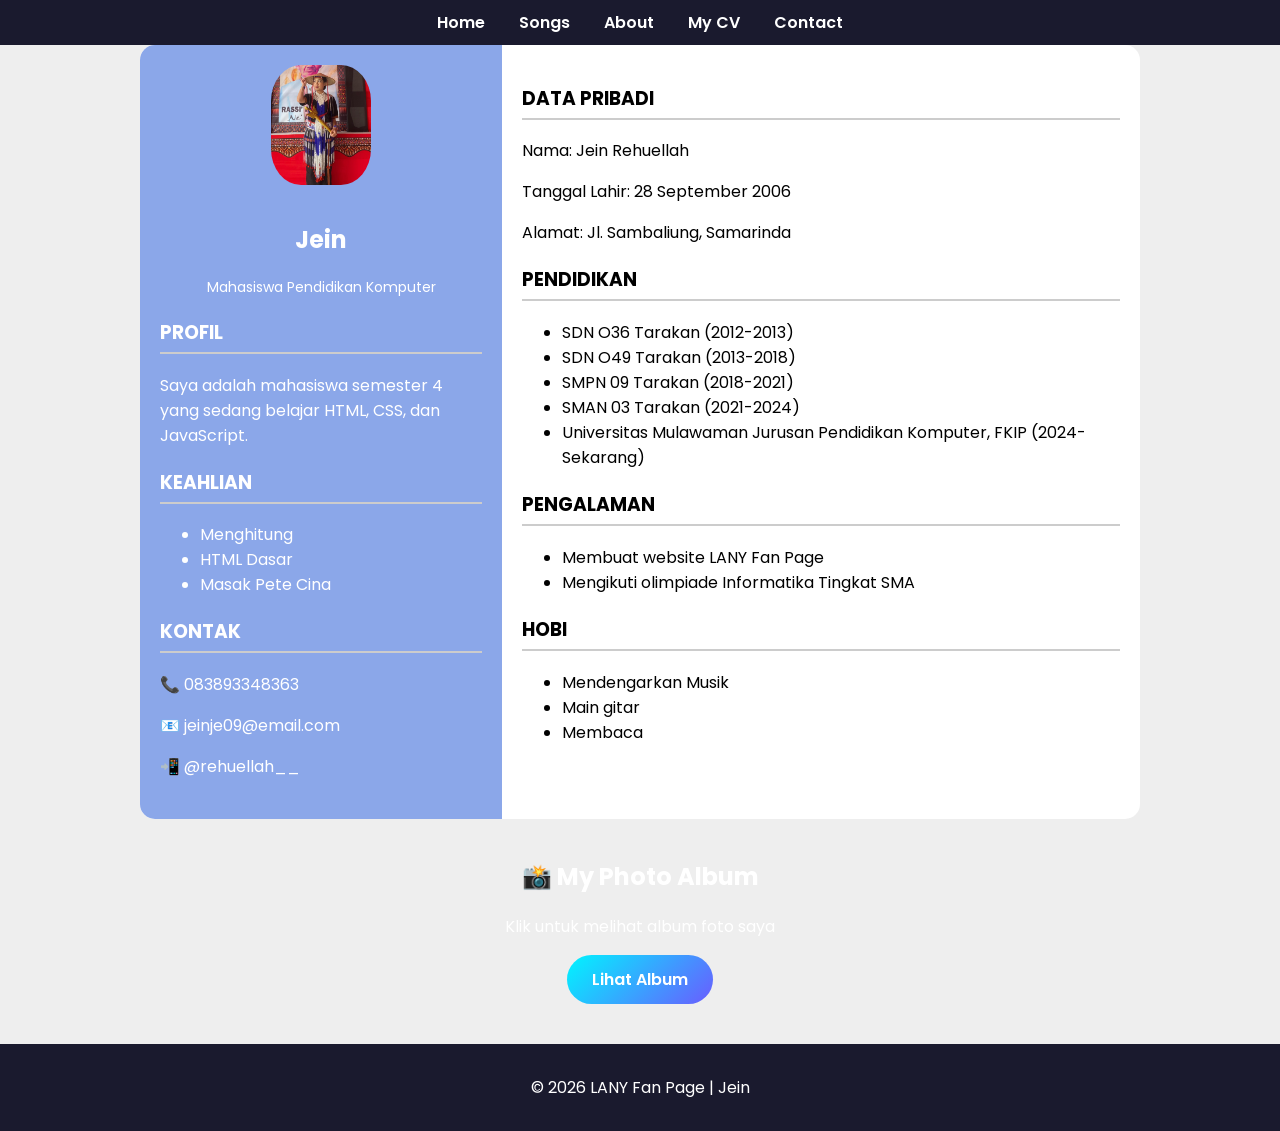
==== my_cv.html @ b60fc118 "program web" ====
<!DOCTYPE html>
<html lang="id">
<head>
<meta charset="UTF-8">
<meta name="viewport" content="width=device-width, initial-scale=1.0">
<title>CV Jein</title>
<link href="https://fonts.googleapis.com/css2?family=Poppins:wght@300;600&display=swap" rel="stylesheet">
<link rel="stylesheet" href="style.css">
<link rel="stylesheet" href="cv.css">
</head>
<body>

<nav>
    <a href="index.html">Home</a>
    <a href="songs.html">Songs</a>
    <a href="about.html">About</a>
    <a href="my_cv.html">My CV</a>
    <a href="contact.html">Contact</a>
</nav>

<div class="cv-container">

    <div class="left">
        <img src="WhatsApp Image 2026-04-08 at 22.28.10.jpeg" class="profile">
        <h2>Jein</h2>
        <p class="role">Mahasiswa Pendidikan Komputer</p>

        <div class="section">
            <h3>PROFIL</h3>
            <p>Saya adalah mahasiswa semester 4 yang sedang belajar HTML, CSS, dan JavaScript.</p>
        </div>

        <div class="section">
            <h3>KEAHLIAN</h3>
            <ul>
                <li>Menghitung</li>
                <li>HTML Dasar</li>
                <li>Masak Pete Cina</li>
            </ul>
        </div>

        <div class="section">
            <h3>KONTAK</h3>
            <p>📞 083893348363</p>
            <p>📧 jeinje09@email.com</p>
            <p>📲 @rehuellah__</p>
        </div>
    </div>

    <div class="right">
        <div class="section">
            <h3>DATA PRIBADI</h3>
            <p>Nama: Jein Rehuellah</p>
            <p>Tanggal Lahir: 28 September 2006</p>
            <p>Alamat: Jl. Sambaliung, Samarinda</p>
        </div>

        <div class="section">
            <h3>PENDIDIKAN</h3>
            <ul>
                <li>SDN O36 Tarakan (2012-2013)</li>
                <li>SDN O49 Tarakan (2013-2018)</li>
                <li>SMPN 09 Tarakan (2018-2021)</li>
                <li>SMAN 03 Tarakan (2021-2024)</li>
                <li>Universitas Mulawaman Jurusan Pendidikan Komputer, FKIP (2024-Sekarang)</li>
            </ul>
        </div>

        <div class="section">
            <h3>PENGALAMAN</h3>
            <ul>
                <li>Membuat website LANY Fan Page</li>
                <li>Mengikuti olimpiade Informatika Tingkat SMA</li>
            </ul>
            
        </div>

        <div class="section">
            <h3>HOBI</h3>
            <ul>
                <li>Mendengarkan Musik</li>
                <li>Main gitar</li>
                <li>Membaca</li>
            </ul>
        </div>
    </div>
</div>

<div class="album-link">
  <h2>📸 My Photo Album</h2>
  <p>Klik untuk melihat album foto saya</p>
  <a href="album.html" class="btn-album">Lihat Album</a>
</div>

<footer>
    <p>© 2026 LANY Fan Page | Jein</p>
</footer>

</body>
</html>
---- style.css ----
body { 
    margin: 0; 
    font-family: 'Poppins', sans-serif; 
    background: #0f0f1a; 
    color: white; 
} 

header { 
    background: url('https://images.unsplash.com/photo-1511671782779-c97d3d27a1d4') center/cover; 
    padding: 100px 20px; text-align: center; 

} header h1 { 
    font-size: 48px; 
    margin: 0; 

} header p { 
    font-size: 18px;

} nav { 
    background: #1a1a2e; 
    padding: 10px; 
    text-align: center; 

} nav a { 
    color: white; 
    margin: 0 15px; 
    text-decoration: none; 
    font-weight: 600; 
} 

.container { 
    display: flex; padding: 20px; 
} 

.content { 
    flex: 3; 
} 

.card { 
    background: #1a1a2e; 
    padding: 15px; 
    margin-bottom: 20px; 
    border-radius: 15px; 
} 

.sidebar { 
    flex: 1; 
    margin-left: 20px; 
} 

.box { 
    background: #16213e; 
    padding: 15px; 
    border-radius: 15px; 
    margin-bottom: 20px;
    display: flex;
    gap: 10px;        
    flex-wrap: wrap;  
}  

.box img {
    width: 80px;  
    height: auto;
    border-radius: 10px;
}

.box a {
    color: white;
    text-decoration: none;
}

.lyrics-box {
    background: #1a1a2e; 
    padding: 15px; 
    border-radius: 15px; 
    margin-bottom: 20px;
    display: flex;
    gap: 0px;        
    flex-wrap: wrap; 
}

.tentang { 
    display: flex; 
    align-items: flex-start; 
    gap: 30px; 
    padding: 20px; 
    text-align: justify; 
} 

.tentang img { 
    width: 400px; 
    height: auto; 
    border-radius: 15px; 
} 

.tentang h2 { 
    font-size: 28px; 
} 

footer { 
    text-align: center; 
    padding: 15px; 
    background: #1a1a2e; 
}

.song-grid {
  display: grid;
  grid-template-columns: repeat(4, 1fr); /* 4 ke samping */
  gap: 20px;
  padding: 20px;
}

.song-card {
  background: #1a1a2e;
  padding: 15px;
  border-radius: 15px;
  text-align: center;
  transition: 0.3s;
}

.song-card:hover {
  transform: scale(1.05);
}

.song-card img {
  width: 100%;
  border-radius: 10px;
}

.song-card h3 {
  margin: 10px 0;
  font-size: 16px;
}

.song-card audio {
  width: 100%;
  margin-top: 10px;
}

.song-card.active {
  border: 2px solid #00f5ff;
  transform: scale(1.05);
}

/* ================= MOBILE VERSION (HP) ================= */
@media (max-width: 768px) {

  /* ===== HEADER ===== */
  header {
    padding: 60px 15px;
  }

  header h1 {
    font-size: 28px;
  }

  header p {
    font-size: 14px;
  }

  /* ===== NAVBAR ===== */
  nav {
    display: flex;
    flex-wrap: wrap;
    justify-content: center;
    gap: 10px;
  }

  nav a {
    margin: 5px;
    font-size: 14px;
  }

  /* ===== BLOG / HOME ===== */
  .container {
    flex-direction: column;
    padding: 10px;
  }

  .content {
    width: 100%;
  }

  .sidebar {
    width: 100%;
    margin-left: 0;
  }

  .card {
    margin-bottom: 15px;
  }

  .box {
    flex-direction: column;
    align-items: flex-start;
  }

  /* ===== ABOUT ===== */
  .tentang {
    flex-direction: column;
    text-align: center;
    padding: 15px;
  }

  .tentang img {
    width: 100%;
    max-width: 300px;
  }

  /* ===== SONGS ===== */
  .song-grid {
    grid-template-columns: repeat(2, 1fr);
  }

  .song-card h3 {
    font-size: 14px;
  }

  /* ===== CONTACT ===== */
  form {
    padding: 10px;
  }

  textarea {
    width: 100%;
  }

  /* ===== CV (INI YANG PALING PENTING) ===== */
  .cv-container {
    flex-direction: column;
  }

  .left, .right {
    width: 100%;
  }

  .left {
    text-align: center;
  }

  .right {
    padding: 15px;
  }

  /* ===== GALLERY ===== */
  .gallery-container {
    justify-content: center;
  }

  .gallery-container img {
    width: 45%;
  }

}
---- cv.css ----
body { 
    margin: 0; 
    font-family: 'Poppins', sans-serif; background: #eee; 
} 

.cv-container { 
    display: flex; 
    flex-wrap: nowrap; /* ⬅️ WAJIB */
    width: 100%; 
    max-width: 1000px; 
    margin: auto; 
    background: white; 
    border-radius: 15px; 
    overflow: hidden; 
}

.left { 
    background: #8ba7e9; 
    color: white; width: 35%; 
    padding: 20px; text-align: center; 
} 

.profile { 
    width: 100px; 
    height: 120px; 
    border-radius: 30%; 
    margin-bottom: 10px; 
} 

.role { 
    font-size: 14px; 
    margin-bottom: 20px; 
} 

.left .section { 
    text-align: left; 
    margin-top: 20px; 
}

.right {
    width: 65%;
    padding: 20px;
    color: black;
}

.section { 
    margin-bottom: 20px; 
} 

h3 { 
    border-bottom: 2px solid #ccc; 
    padding-bottom: 5px; 
}

/* ALBUM SECTION */
.album-section {
  max-width: 900px;
  margin: 40px auto;
  padding: 20px;
}

.album-link {
  text-align: center;
  margin: 40px 0;
}

.btn-album {
  display: inline-block;
  padding: 12px 25px;
  background: linear-gradient(135deg, #00f5ff, #6a5cff);
  color: white;
  border-radius: 25px;
  text-decoration: none;
  font-weight: 600;
  transition: 0.3s;
}

.btn-album:hover {
  transform: scale(1.1);
}
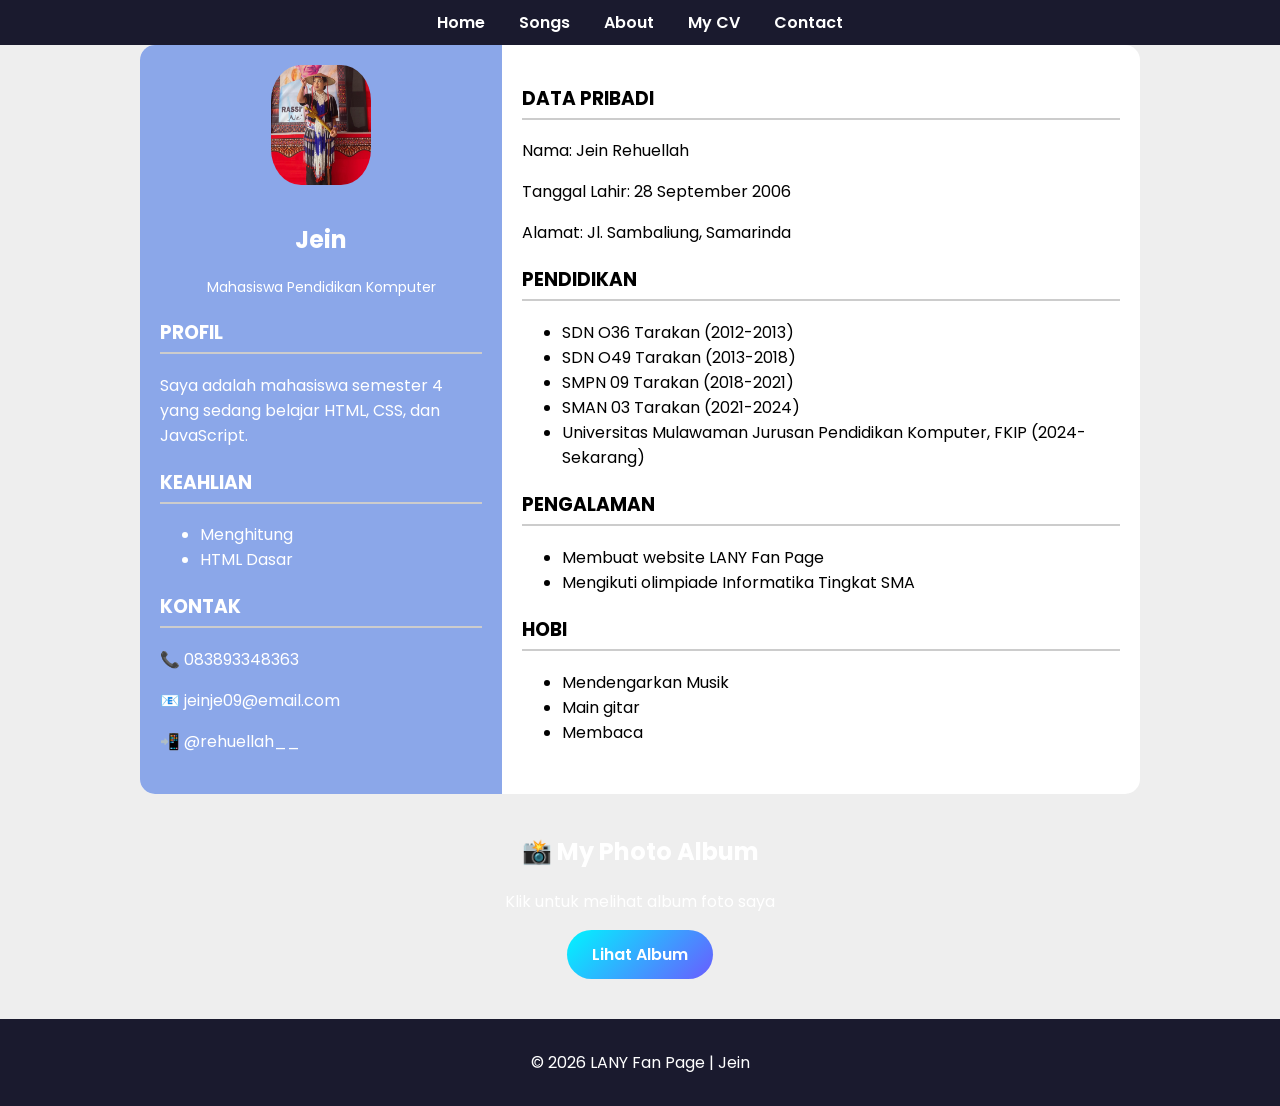
==== commit bd60276f: "Update my_cv.html" ====
--- a/my_cv.html
+++ b/my_cv.html
@@ -35,7 +35,6 @@
             <ul>
                 <li>Menghitung</li>
                 <li>HTML Dasar</li>
-                <li>Masak Pete Cina</li>
             </ul>
         </div>
 
@@ -97,4 +96,4 @@
 </footer>
 
 </body>
-</html>+</html>
